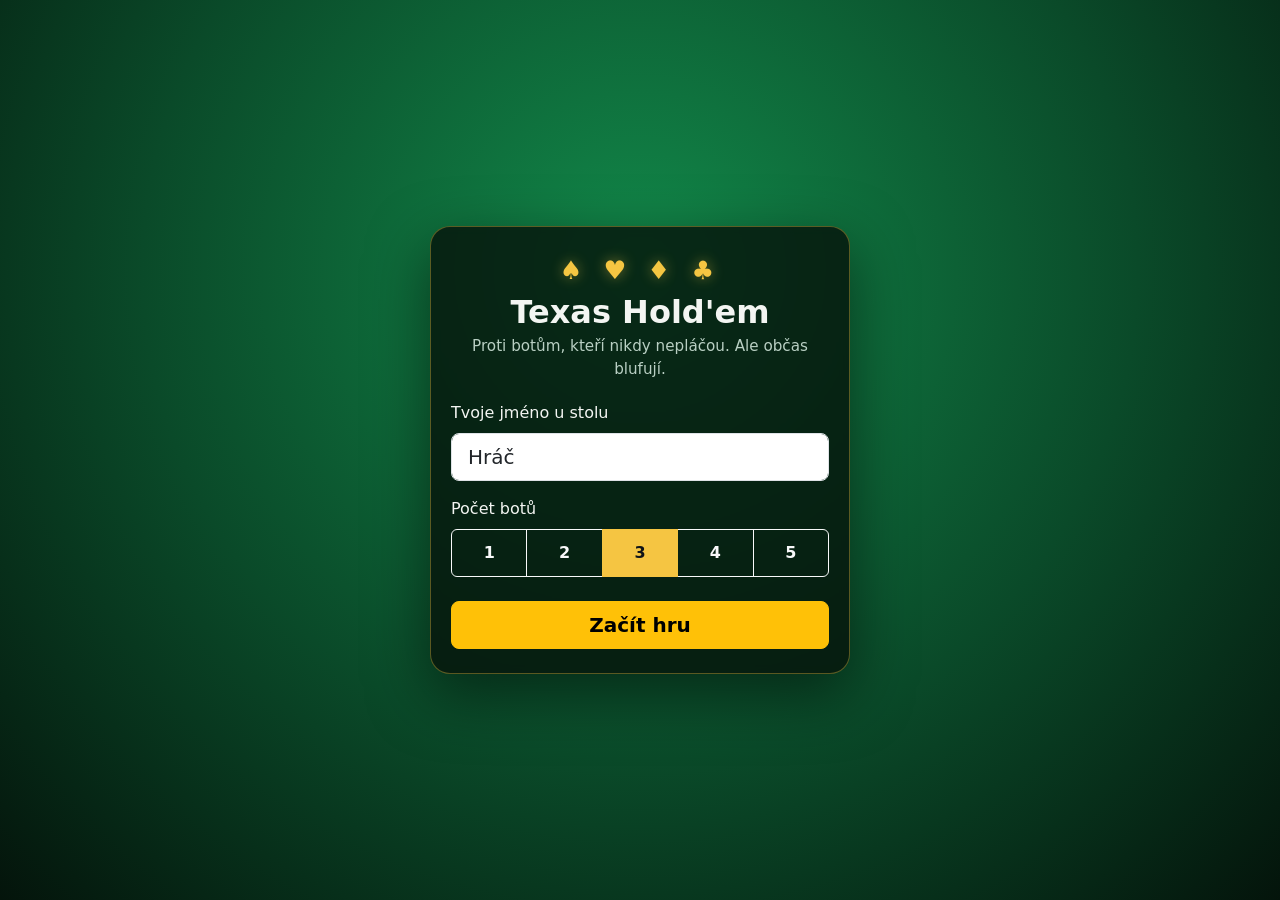
==== index.html @ 1b317df6 "UI: úvodní obrazovka, stůl, panel akcí, log, menu a statistiky Co-Authored-By: Claude Sonnet 5.5 <no" ====
<!doctype html>
<html lang="cs">
<head>
  <meta charset="utf-8">
  <meta name="viewport" content="width=device-width, initial-scale=1, viewport-fit=cover">
  <meta name="theme-color" content="#0b2a1c">
  <meta name="apple-mobile-web-app-capable" content="yes">
  <meta name="mobile-web-app-capable" content="yes">
  <meta name="apple-mobile-web-app-title" content="Poker">
  <meta name="apple-mobile-web-app-status-bar-style" content="black-translucent">
  <meta name="description" content="Texas Hold'em proti botům přímo v prohlížeči. Bez registrace, bez serveru.">
  <title>Poker – Texas Hold'em proti botům</title>
  <link rel="manifest" href="manifest.json">
  <link rel="icon" href="icons/icon.svg" type="image/svg+xml">
  <link rel="apple-touch-icon" href="icons/icon-180.png">
  <link rel="stylesheet" href="https://cdn.jsdelivr.net/npm/bootstrap@5.3.3/dist/css/bootstrap.min.css" crossorigin="anonymous">
  <link rel="stylesheet" href="css/style.css">
</head>
<body>
  <main id="screenStart" class="screen start-screen">
    <div class="start-card">
      <div class="start-logo" aria-hidden="true">♠ ♥ ♦ ♣</div>
      <h1>Texas Hold'em</h1>
      <p class="start-tagline">Proti botům, kteří nikdy nepláčou. Ale občas blufují.</p>

      <form id="startForm" autocomplete="off">
        <label for="playerName" class="form-label">Tvoje jméno u stolu</label>
        <input id="playerName" class="form-control form-control-lg mb-3" type="text" maxlength="16" placeholder="Hráč" enterkeyhint="done">

        <div class="form-label">Počet botů</div>
        <div id="botCountGroup" class="btn-group w-100 mb-4" role="group" aria-label="Počet botů"></div>

        <button type="submit" class="btn btn-warning btn-lg w-100 fw-bold">Začít hru</button>
        <button type="button" id="btnContinue" class="btn btn-outline-light btn-lg w-100 mt-2" hidden></button>
      </form>

      <div id="startStats" class="start-stats" hidden></div>
    </div>
  </main>

  <div id="screenGame" class="screen game-screen" hidden>
    <header class="topbar">
      <button id="btnMenu" class="btn btn-sm btn-outline-light" type="button" aria-label="Menu">☰ Menu</button>
      <div id="blindInfo" class="blind-info" aria-live="polite"></div>
      <button id="btnLog" class="btn btn-sm btn-outline-light d-lg-none" type="button">Log</button>
    </header>

    <div class="game-layout">
      <section class="table-column">
        <div id="tableArea" class="table-area" aria-label="Pokerový stůl"></div>
        <div id="ticker" class="ticker" aria-live="polite"></div>

        <section id="actionPanel" class="action-panel">
          <div id="banner" class="banner" hidden></div>
          <div id="panelStatus" class="panel-status"></div>
          <div id="raiseBox" class="raise-box" hidden>
            <div class="raise-presets">
              <button type="button" class="btn btn-sm btn-outline-light" data-preset="min">Min</button>
              <button type="button" class="btn btn-sm btn-outline-light" data-preset="half">½ potu</button>
              <button type="button" class="btn btn-sm btn-outline-light" data-preset="pot">Pot</button>
              <button type="button" class="btn btn-sm btn-outline-danger" data-preset="allin">All-in</button>
            </div>
            <div class="raise-slider-row">
              <button type="button" id="btnRaiseMinus" class="btn btn-outline-light btn-sm" aria-label="Méně">−</button>
              <input id="raiseSlider" class="form-range" type="range" min="0" max="100" step="1" value="0" aria-label="Výše sázky">
              <button type="button" id="btnRaisePlus" class="btn btn-outline-light btn-sm" aria-label="Více">+</button>
            </div>
          </div>
          <div id="actionButtons" class="action-buttons">
            <button type="button" id="btnFold" class="btn btn-danger">Složit</button>
            <button type="button" id="btnCall" class="btn btn-success">Čekat</button>
            <button type="button" id="btnRaise" class="btn btn-warning">Přihodit</button>
          </div>
          <button type="button" id="btnNext" class="btn btn-warning btn-lg w-100 fw-bold" hidden>Další ruka ▶</button>
        </section>
      </section>

      <aside id="logPanel" class="log-panel">
        <div class="log-head">
          <strong>Průběh hry</strong>
          <button type="button" id="btnLogClose" class="btn-close btn-close-white d-lg-none" aria-label="Zavřít"></button>
        </div>
        <ol id="logList" class="log-list"></ol>
      </aside>
    </div>
  </div>

  <div class="modal fade" id="menuModal" tabindex="-1" aria-labelledby="menuTitle" aria-hidden="true">
    <div class="modal-dialog modal-dialog-centered">
      <div class="modal-content poker-modal">
        <div class="modal-header">
          <h2 class="modal-title fs-5" id="menuTitle">Menu</h2>
          <button type="button" class="btn-close btn-close-white" data-bs-dismiss="modal" aria-label="Zavřít"></button>
        </div>
        <div class="modal-body">
          <h3 class="fs-6 text-uppercase text-secondary">Nastavení</h3>
          <div class="form-check form-switch mb-2">
            <input class="form-check-input" type="checkbox" id="optFast">
            <label class="form-check-label" for="optFast">Rychlejší boti (kratší přemýšlení)</label>
          </div>
          <div class="form-check form-switch mb-4">
            <input class="form-check-input" type="checkbox" id="optAutoNext">
            <label class="form-check-label" for="optAutoNext">Automaticky rozdat další ruku</label>
          </div>
          <h3 class="fs-6 text-uppercase text-secondary">Statistiky</h3>
          <dl id="statsList" class="stats-list"></dl>
        </div>
        <div class="modal-footer">
          <button type="button" id="btnNewGame" class="btn btn-warning fw-bold">Nová hra (jméno a boti)</button>
          <button type="button" class="btn btn-outline-light" data-bs-dismiss="modal">Zpět ke stolu</button>
        </div>
      </div>
    </div>
  </div>

  <div class="modal fade" id="endModal" tabindex="-1" aria-labelledby="endTitle" aria-hidden="true" data-bs-backdrop="static" data-bs-keyboard="false">
    <div class="modal-dialog modal-dialog-centered">
      <div class="modal-content poker-modal text-center">
        <div class="modal-body p-4">
          <div id="endEmoji" class="end-emoji" aria-hidden="true"></div>
          <h2 id="endTitle" class="fs-4"></h2>
          <p id="endText" class="mb-4"></p>
          <div class="d-grid gap-2">
            <button type="button" id="btnRebuy" class="btn btn-warning btn-lg fw-bold">Rebuy</button>
            <button type="button" id="btnEndNewGame" class="btn btn-outline-light">Nová hra</button>
          </div>
        </div>
      </div>
    </div>
  </div>

  <script src="https://cdn.jsdelivr.net/npm/bootstrap@5.3.3/dist/js/bootstrap.bundle.min.js" crossorigin="anonymous"></script>
  <script src="js/engine/deck.js"></script>
  <script src="js/engine/evaluator.js"></script>
  <script src="js/engine/pots.js"></script>
  <script src="js/engine/game.js"></script>
  <script src="js/engine/bots.js"></script>
  <script src="js/ui/dom.js"></script>
  <script src="js/ui/storage.js"></script>
  <script src="js/ui/messages.js"></script>
  <script src="js/ui/tableView.js"></script>
  <script src="js/ui/app.js"></script>
</body>
</html>
---- css/style.css ----
:root {
  --felt: #0f6b3b;
  --felt-dark: #0a4a29;
  --rail: #3b2314;
  --rail-light: #5a3820;
  --bg: #07130d;
  --gold: #f5c542;
  --ink: #101418;
  --panel: rgba(8, 20, 14, 0.92);
  --safe-bottom: env(safe-area-inset-bottom, 0px);
}

* { -webkit-tap-highlight-color: transparent; }

html, body {
  height: 100%;
  margin: 0;
  background: var(--bg);
  color: #f3f5f2;
  overscroll-behavior: none;
}

body { touch-action: manipulation; font-family: system-ui, -apple-system, "Segoe UI", Roboto, sans-serif; }

[hidden] { display: none !important; }

.screen { min-height: 100dvh; }

/* ---------- Úvodní obrazovka ---------- */
.start-screen {
  display: flex;
  align-items: center;
  justify-content: center;
  padding: 1rem;
  background: radial-gradient(ellipse at 50% 30%, #12894a 0%, var(--felt-dark) 55%, #04140b 100%);
}
.start-card {
  width: 100%;
  max-width: 420px;
  padding: 1.5rem 1.25rem;
  border-radius: 1.25rem;
  background: rgba(5, 18, 11, 0.8);
  border: 1px solid rgba(245, 197, 66, 0.35);
  box-shadow: 0 20px 60px rgba(0, 0, 0, 0.5);
  backdrop-filter: blur(4px);
}
.start-card h1 { font-size: 2rem; font-weight: 800; margin: 0; text-align: center; }
.start-logo { text-align: center; font-size: 1.6rem; letter-spacing: 0.4rem; color: var(--gold); margin-bottom: 0.25rem; }
.start-logo { text-shadow: 0 0 14px rgba(245, 197, 66, 0.45); }
.start-tagline { text-align: center; color: #b9cfc3; margin: 0.25rem 0 1.25rem; font-size: 0.95rem; }
.start-stats { margin-top: 1.25rem; padding-top: 1rem; border-top: 1px solid rgba(255, 255, 255, 0.12); font-size: 0.85rem; color: #b9cfc3; display: grid; grid-template-columns: repeat(3, 1fr); gap: 0.5rem; text-align: center; }
.start-stats strong { display: block; color: #fff; font-size: 1.05rem; }

#botCountGroup .btn { font-weight: 700; padding: 0.7rem 0; }
#botCountGroup .btn-check:checked + .btn { background: var(--gold); border-color: var(--gold); color: var(--ink); }

/* ---------- Herní obrazovka ---------- */
.game-screen {
  display: flex;
  flex-direction: column;
  height: 100dvh;
  min-height: 0;
  background: radial-gradient(ellipse at 50% 40%, #0c2a1c 0%, var(--bg) 70%);
}
.topbar {
  display: flex;
  align-items: center;
  justify-content: space-between;
  gap: 0.5rem;
  padding: calc(0.4rem + env(safe-area-inset-top, 0px)) 0.75rem 0.4rem;
  flex: 0 0 auto;
}
.blind-info { font-size: 0.8rem; color: #b9cfc3; text-align: center; flex: 1; }
.game-layout { display: flex; flex: 1 1 auto; min-height: 0; }
.table-column { flex: 1 1 auto; display: flex; flex-direction: column; min-width: 0; min-height: 0; }

.table-area {
  position: relative;
  flex: 1 1 auto;
  min-height: 300px;
  width: 100%;
  max-width: 980px;
  margin: 0 auto;
}
.felt {
  position: absolute;
  inset: 3% 3%;
  border-radius: 999px;
  background: radial-gradient(ellipse at 50% 45%, #14864a 0%, var(--felt) 45%, var(--felt-dark) 100%);
  border: 10px solid var(--rail);
  box-shadow: inset 0 0 0 2px var(--rail-light), inset 0 0 40px rgba(0, 0, 0, 0.45), 0 12px 30px rgba(0, 0, 0, 0.6);
}

.table-center {
  position: absolute;
  left: 50%;
  top: 47%;
  transform: translate(-50%, -50%);
  display: flex;
  flex-direction: column;
  align-items: center;
  gap: 0.5rem;
  z-index: 2;
  width: 100%;
  pointer-events: none;
}
.pot {
  display: inline-flex;
  align-items: center;
  gap: 0.4rem;
  padding: 0.2rem 0.7rem;
  border-radius: 999px;
  background: rgba(0, 0, 0, 0.45);
  font-size: 0.85rem;
  transition: opacity 0.2s;
}
.pot.empty { opacity: 0.45; }
.pot-value { color: var(--gold); font-size: 1rem; }
.pot-chip, .bet-chip::before {
  content: "";
  display: inline-block;
  width: 14px;
  height: 14px;
  border-radius: 50%;
  background: radial-gradient(circle, #fff 0 22%, #d63a3a 24% 60%, #fff 62% 70%, #b32424 72%);
  box-shadow: 0 1px 2px rgba(0, 0, 0, 0.6);
  flex: 0 0 auto;
}
.community { display: flex; gap: 0.3rem; justify-content: center; }
.community-slot { border-radius: 6px; }

/* ---------- Karty ---------- */
.pcard {
  --cw: 40px;
  position: relative;
  display: inline-block;
  width: var(--cw);
  height: calc(var(--cw) * 1.4);
  perspective: 700px;
  font-size: calc(var(--cw) * 0.36);
  line-height: 1;
  flex: 0 0 auto;
}
.pcard.sm { --cw: 30px; }
.pcard.md { --cw: 42px; }
.pcard.lg { --cw: 56px; }
.pcard.empty { visibility: hidden; }
.community-slot .pcard.empty { visibility: visible; }
.community-slot .pcard.empty .pcard-inner { display: none; }
.community-slot .pcard.empty {
  border: 1px dashed rgba(255, 255, 255, 0.2);
  border-radius: calc(var(--cw) * 0.12);
}
.pcard-inner {
  position: absolute;
  inset: 0;
  transform-style: preserve-3d;
  transition: transform 0.5s cubic-bezier(0.3, 0.7, 0.2, 1);
}
.pcard.faceup .pcard-inner { transform: rotateY(180deg); }
.pcard-face, .pcard-back {
  position: absolute;
  inset: 0;
  backface-visibility: hidden;
  -webkit-backface-visibility: hidden;
  border-radius: calc(var(--cw) * 0.12);
  box-shadow: 0 2px 5px rgba(0, 0, 0, 0.55);
}
.pcard-back {
  background:
    radial-gradient(circle at 50% 50%, rgba(255, 255, 255, 0.85) 0 8%, transparent 9%),
    repeating-linear-gradient(45deg, #1d4ed8 0 4px, #1e3a8a 4px 8px);
  border: calc(var(--cw) * 0.07) solid #fff;
}
.pcard-face {
  transform: rotateY(180deg);
  background: #fdfdfb;
  color: #111;
  font-weight: 800;
}
.pcard-face.red { color: #c81e1e; }
.pcard-face .cr { position: absolute; left: 10%; top: 6%; font-size: 1em; }
.pcard-face .cs { position: absolute; left: 10%; top: 31%; font-size: 0.85em; }
.pcard-face .cc { position: absolute; right: 8%; bottom: 3%; font-size: 1.9em; line-height: 1; }
.pcard.dealt { animation: dealIn 0.45s cubic-bezier(0.2, 0.8, 0.3, 1) backwards; }
@keyframes dealIn {
  from { transform: translate(0, -90px) scale(0.5) rotate(-12deg); opacity: 0; }
  to { transform: none; opacity: 1; }
}
.pcard { transition: opacity 0.3s, filter 0.3s; }
.pcard.win-card { filter: drop-shadow(0 0 6px var(--gold)); }
.pcard.dim-card { opacity: 0.45; filter: grayscale(0.4); }

/* ---------- Místa u stolu ---------- */
.seat {
  position: absolute;
  transform: translate(-50%, -50%);
  display: flex;
  flex-direction: column;
  align-items: center;
  gap: 3px;
  z-index: 3;
  width: 86px;
  transition: opacity 0.3s;
}
.seat.upper { flex-direction: column-reverse; }
.seat.human { width: 150px; }
.seat-cards { display: flex; gap: 2px; justify-content: center; min-height: 0; }
.seat.human .seat-cards { gap: 4px; }
.seat.human .pcard:first-child { transform: rotate(-5deg); }
.seat.human .pcard:last-child { transform: rotate(5deg); }
.seat.no-cards .seat-cards { height: 0; overflow: hidden; }
.seat-pill {
  position: relative;
  display: flex;
  align-items: center;
  gap: 5px;
  padding: 3px 8px 3px 3px;
  border-radius: 999px;
  background: var(--panel);
  border: 2px solid rgba(255, 255, 255, 0.18);
  max-width: 100%;
  min-width: 0;
}
.seat.human .seat-pill { border-color: rgba(245, 197, 66, 0.6); }
.avatar {
  width: 30px;
  height: 30px;
  border-radius: 50%;
  display: grid;
  place-items: center;
  font-size: 1.05rem;
  background: #1c3a2a;
  flex: 0 0 auto;
}
.seat-text { min-width: 0; line-height: 1.15; }
.seat-name { font-size: 0.72rem; font-weight: 700; white-space: nowrap; overflow: hidden; text-overflow: ellipsis; max-width: 62px; }
.seat.human .seat-name { max-width: 100px; }
.seat-stack { font-size: 0.72rem; color: var(--gold); font-weight: 700; }
.seat-tag {
  position: absolute;
  right: -4px;
  top: -9px;
  font-size: 0.55rem;
  font-weight: 800;
  padding: 1px 5px;
  border-radius: 999px;
  background: #d63a3a;
  color: #fff;
  letter-spacing: 0.03em;
}
.dealer-btn {
  position: absolute;
  right: 4px;
  top: 38px;
  width: 20px;
  height: 20px;
  border-radius: 50%;
  background: #fff;
  color: #111;
  font-weight: 800;
  font-size: 0.7rem;
  display: grid;
  place-items: center;
  box-shadow: 0 1px 4px rgba(0, 0, 0, 0.7);
  z-index: 4;
}
.seat.upper .dealer-btn { top: auto; bottom: 38px; }
.blind-tag {
  position: absolute;
  left: 4px;
  top: 38px;
  font-size: 0.55rem;
  font-weight: 800;
  padding: 1px 4px;
  border-radius: 4px;
  background: rgba(255, 255, 255, 0.85);
  color: #111;
}
.seat.upper .blind-tag { top: auto; bottom: 38px; }
.seat.folded { opacity: 0.5; }
.seat.out { opacity: 0.35; filter: grayscale(1); }
.seat.active .seat-pill {
  border-color: var(--gold);
  animation: pulse 1.1s ease-in-out infinite;
}
.seat.winner .seat-pill { border-color: #4ade80; box-shadow: 0 0 16px rgba(74, 222, 128, 0.8); }
@keyframes pulse {
  0%, 100% { box-shadow: 0 0 0 0 rgba(245, 197, 66, 0.7), 0 0 10px rgba(245, 197, 66, 0.5); }
  50% { box-shadow: 0 0 0 5px rgba(245, 197, 66, 0), 0 0 22px rgba(245, 197, 66, 0.9); }
}

.bet-chip {
  position: absolute;
  transform: translate(-50%, -50%);
  display: flex;
  align-items: center;
  gap: 4px;
  padding: 2px 8px 2px 4px;
  border-radius: 999px;
  background: rgba(0, 0, 0, 0.55);
  font-size: 0.72rem;
  z-index: 2;
  white-space: nowrap;
}
.bet-act { font-weight: 700; color: #cde7d8; text-transform: uppercase; font-size: 0.6rem; letter-spacing: 0.04em; }
.bet-amt { font-weight: 800; color: #fff; }
.bet-chip.only-label::before { display: none; }
.bet-chip.only-label { padding: 2px 8px; }
.bet-chip.is-fold { opacity: 0.6; }

.banner {
  text-align: center;
  padding: 0.5rem 0.8rem;
  margin-bottom: 0.5rem;
  border-radius: 0.9rem;
  background: rgba(5, 15, 10, 0.93);
  border: 2px solid var(--gold);
  animation: bannerIn 0.35s ease-out;
}
.banner.win { border-color: #4ade80; }
.banner.lose { border-color: #f87171; }
.banner-title { font-size: 1.05rem; font-weight: 800; }
.banner-detail { font-size: 0.85rem; color: var(--gold); margin-top: 2px; }
.banner-note { font-size: 0.8rem; color: #cfe0d6; margin-top: 4px; font-style: italic; }
@keyframes bannerIn { from { opacity: 0; transform: translateY(8px); } to { opacity: 1; transform: none; } }

/* ---------- Ticker a panel akcí ---------- */
.ticker {
  min-height: 1.6rem;
  padding: 0 0.75rem;
  text-align: center;
  font-size: 0.82rem;
  color: #b9cfc3;
  overflow: hidden;
  white-space: nowrap;
  text-overflow: ellipsis;
  flex: 0 0 auto;
}
.action-panel {
  flex: 0 0 auto;
  padding: 0.5rem 0.75rem calc(0.75rem + var(--safe-bottom));
  background: linear-gradient(to top, #04100a, rgba(4, 16, 10, 0.85));
  border-top: 1px solid rgba(255, 255, 255, 0.08);
  width: 100%;
  max-width: 980px;
  margin: 0 auto;
}
.panel-status { font-size: 0.82rem; min-height: 1.3rem; margin-bottom: 0.35rem; text-align: center; color: #cfe0d6; }
.panel-status .hint { color: var(--gold); font-weight: 700; }
.action-buttons { display: grid; grid-template-columns: 1fr 1.4fr 1.2fr; gap: 0.5rem; }
.action-buttons .btn { padding: 0.85rem 0.25rem; font-weight: 800; font-size: 1rem; line-height: 1.15; }
.action-buttons .btn:disabled { opacity: 0.35; }
.action-panel.waiting .action-buttons { opacity: 0.4; pointer-events: none; }
.raise-box { margin-bottom: 0.5rem; padding: 0.5rem; border-radius: 0.75rem; background: rgba(255, 255, 255, 0.06); }
.raise-presets { display: grid; grid-template-columns: repeat(4, 1fr); gap: 0.4rem; margin-bottom: 0.4rem; }
.raise-slider-row { display: flex; align-items: center; gap: 0.5rem; }
.raise-slider-row .form-range { flex: 1; }
.raise-slider-row .btn { width: 2.4rem; }

/* ---------- Log ---------- */
.log-panel {
  position: fixed;
  left: 0;
  right: 0;
  bottom: 0;
  max-height: 60dvh;
  display: flex;
  flex-direction: column;
  background: var(--panel);
  border-top: 2px solid var(--gold);
  border-radius: 1rem 1rem 0 0;
  z-index: 20;
  transform: translateY(105%);
  transition: transform 0.25s ease;
  padding-bottom: var(--safe-bottom);
}
.log-panel.open { transform: none; }
.log-head { display: flex; justify-content: space-between; align-items: center; padding: 0.6rem 0.9rem; border-bottom: 1px solid rgba(255, 255, 255, 0.1); }
.log-list { list-style: none; margin: 0; padding: 0.5rem 0.9rem 0.9rem; overflow-y: auto; font-size: 0.82rem; display: flex; flex-direction: column; gap: 0.2rem; }
.log-list li { color: #cfe0d6; }
.log-list li.street { color: #fff; font-weight: 700; }
.log-list li.hand { color: var(--gold); font-weight: 700; margin-top: 0.4rem; border-top: 1px solid rgba(255, 255, 255, 0.1); padding-top: 0.4rem; }
.log-list li.result { color: #4ade80; font-weight: 700; }
.log-list li.humor { color: #9db8a8; font-style: italic; }

/* ---------- Modaly ---------- */
.poker-modal { background: #0c1f15; color: #f3f5f2; border: 1px solid rgba(245, 197, 66, 0.4); }
.poker-modal .modal-header, .poker-modal .modal-footer { border-color: rgba(255, 255, 255, 0.1); }
.stats-list { display: grid; grid-template-columns: 1fr auto; gap: 0.25rem 1rem; margin: 0; font-size: 0.9rem; }
.stats-list dt { font-weight: 400; color: #b9cfc3; }
.stats-list dd { margin: 0; font-weight: 700; text-align: right; }
.end-emoji { font-size: 3rem; }

/* ---------- Desktop ---------- */
@media (min-width: 768px) {
  .pcard.sm { --cw: 40px; }
  .pcard.md { --cw: 62px; }
  .pcard.lg { --cw: 78px; }
  .seat { width: 120px; }
  .seat.human { width: 200px; }
  .avatar { width: 38px; height: 38px; font-size: 1.3rem; }
  .seat-name { font-size: 0.85rem; max-width: 90px; }
  .seat-stack { font-size: 0.85rem; }
  .dealer-btn, .blind-tag { top: 46px; }
  .seat.upper .dealer-btn, .seat.upper .blind-tag { top: auto; bottom: 46px; }
  .bet-chip { font-size: 0.85rem; }
  .table-area { min-height: 480px; }
  .felt { inset: 4% 2%; border-width: 14px; }
}

@media (min-width: 992px) {
  .log-panel {
    position: static;
    transform: none;
    width: 300px;
    max-height: none;
    border: 0;
    border-left: 1px solid rgba(255, 255, 255, 0.1);
    border-radius: 0;
    flex: 0 0 300px;
  }
  .log-list { flex: 1; }
}

@media (max-height: 700px) and (max-width: 767px) {
  .pcard.lg { --cw: 48px; }
  .pcard.md { --cw: 36px; }
  .action-buttons .btn { padding: 0.65rem 0.25rem; }
}

@media (prefers-reduced-motion: reduce) {
  .pcard-inner { transition-duration: 0.01s; }
  .pcard.dealt, .banner, .seat.active .seat-pill { animation: none; }
}

.action-buttons.two { grid-template-columns: 1fr 1.6fr; }
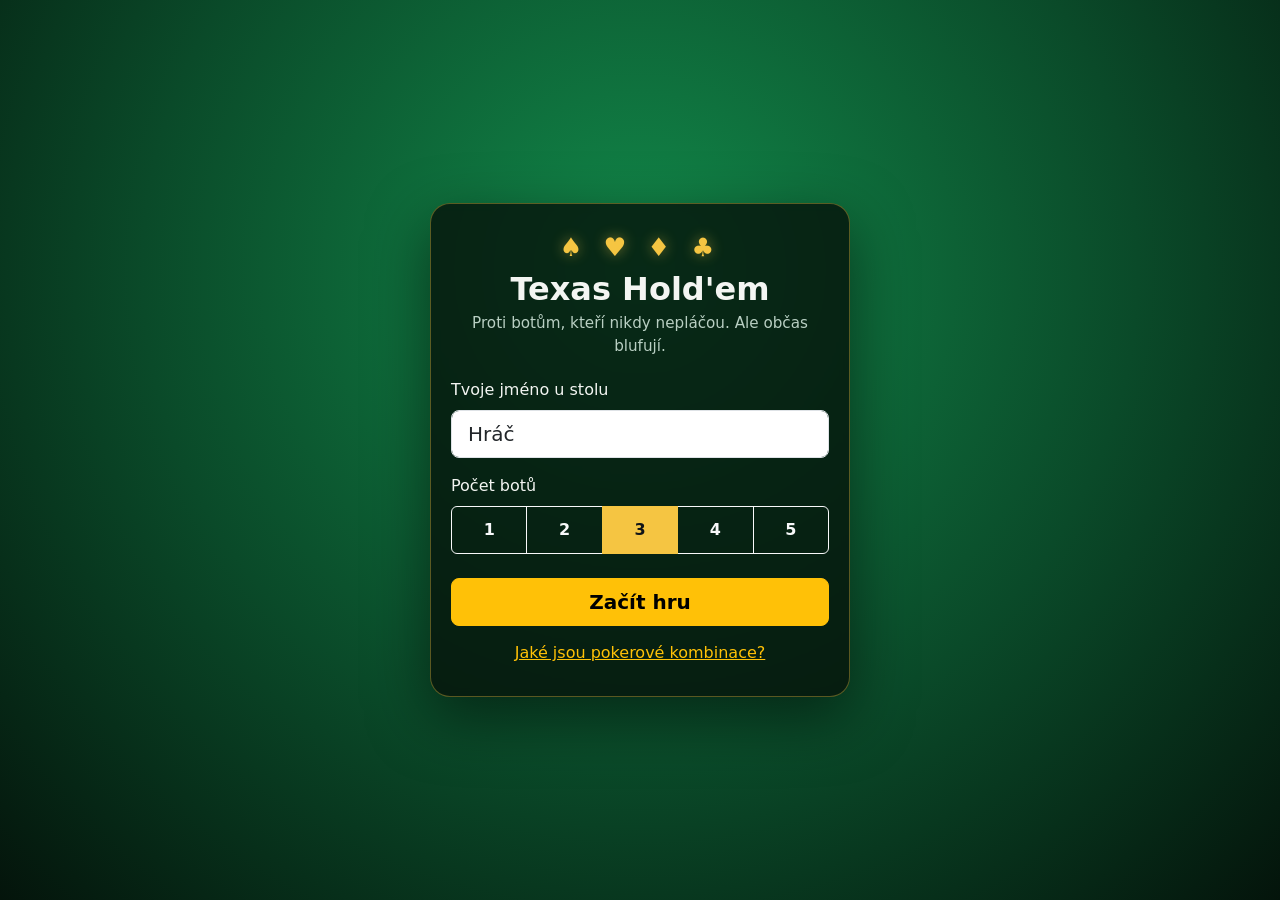
==== commit 8b5dae13: "Nápověda ke kombinacím a názvy kombinací na konci ruky Co-Authored-By: Claude Sonnet 5.5 <noreply@an" ====
--- a/index.html
+++ b/index.html
@@ -32,6 +32,7 @@
 
         <button type="submit" class="btn btn-warning btn-lg w-100 fw-bold">Začít hru</button>
         <button type="button" id="btnContinue" class="btn btn-outline-light btn-lg w-100 mt-2" hidden></button>
+        <button type="button" id="btnHelpStart" class="btn btn-link text-warning w-100 mt-2">Jaké jsou pokerové kombinace?</button>
       </form>
 
       <div id="startStats" class="start-stats" hidden></div>
@@ -40,7 +41,10 @@
 
   <div id="screenGame" class="screen game-screen" hidden>
     <header class="topbar">
-      <button id="btnMenu" class="btn btn-sm btn-outline-light" type="button" aria-label="Menu">☰ Menu</button>
+      <div class="topbar-left">
+        <button id="btnMenu" class="btn btn-sm btn-outline-light" type="button" aria-label="Menu">☰ Menu</button>
+        <button id="btnHelp" class="btn btn-sm btn-outline-warning" type="button" aria-label="Nápověda ke kombinacím">? Kombinace</button>
+      </div>
       <div id="blindInfo" class="blind-info" aria-live="polite"></div>
       <button id="btnLog" class="btn btn-sm btn-outline-light d-lg-none" type="button">Log</button>
     </header>
@@ -113,6 +117,26 @@
     </div>
   </div>
 
+  <div class="modal fade" id="helpModal" tabindex="-1" aria-labelledby="helpTitle" aria-hidden="true">
+    <div class="modal-dialog modal-dialog-centered modal-dialog-scrollable">
+      <div class="modal-content poker-modal">
+        <div class="modal-header">
+          <h2 class="modal-title fs-5" id="helpTitle">Pokerové kombinace</h2>
+          <button type="button" class="btn-close btn-close-white" data-bs-dismiss="modal" aria-label="Zavřít"></button>
+        </div>
+        <div class="modal-body">
+          <p class="text-secondary small mb-2">Od nejsilnější po nejslabší:</p>
+          <ol id="helpList" class="help-list"></ol>
+          <h3 class="fs-6 text-uppercase text-secondary mt-3">Pravidla navíc</h3>
+          <ul id="helpRules" class="small"></ul>
+        </div>
+        <div class="modal-footer">
+          <button type="button" class="btn btn-warning fw-bold w-100" data-bs-dismiss="modal">Rozumím</button>
+        </div>
+      </div>
+    </div>
+  </div>
+
   <div class="modal fade" id="endModal" tabindex="-1" aria-labelledby="endTitle" aria-hidden="true" data-bs-backdrop="static" data-bs-keyboard="false">
     <div class="modal-dialog modal-dialog-centered">
       <div class="modal-content poker-modal text-center">
@@ -139,6 +163,7 @@
   <script src="js/ui/storage.js"></script>
   <script src="js/ui/messages.js"></script>
   <script src="js/ui/tableView.js"></script>
+  <script src="js/ui/help.js"></script>
   <script src="js/ui/app.js"></script>
 </body>
 </html>
--- a/css/style.css
+++ b/css/style.css
@@ -435,3 +435,38 @@
 }
 
 .action-buttons.two { grid-template-columns: 1fr 1.6fr; }
+
+.topbar-left { display: flex; gap: 0.4rem; }
+.seat-hand {
+  position: absolute;
+  left: 50%;
+  top: 100%;
+  transform: translateX(-50%);
+  margin-top: 2px;
+  max-width: 120px;
+  padding: 1px 7px;
+  border-radius: 999px;
+  background: rgba(0, 0, 0, 0.75);
+  color: #e9f2ec;
+  font-size: 0.65rem;
+  font-weight: 700;
+  line-height: 1.25;
+  text-align: center;
+  white-space: nowrap;
+  z-index: 5;
+}
+.seat.upper .seat-hand { top: auto; bottom: 100%; margin: 0 0 2px; }
+.seat-hand.winning { background: #15803d; color: #fff; }
+.seat.folded .seat-hand { display: none; }
+@media (min-width: 768px) { .seat-hand { font-size: 0.78rem; max-width: 170px; } }
+
+.help-list { list-style: none; margin: 0; padding: 0; display: flex; flex-direction: column; gap: 0.5rem; }
+.help-row { display: flex; gap: 0.7rem; padding: 0.55rem 0.6rem; border-radius: 0.7rem; background: rgba(255, 255, 255, 0.05); border: 1px solid transparent; }
+.help-row.current { border-color: var(--gold); background: rgba(245, 197, 66, 0.12); }
+.help-rank { flex: 0 0 1.6rem; height: 1.6rem; border-radius: 50%; background: var(--gold); color: var(--ink); font-weight: 800; font-size: 0.8rem; display: grid; place-items: center; }
+.help-body { min-width: 0; }
+.help-name { font-weight: 800; }
+.help-badge { margin-left: 0.5rem; font-size: 0.65rem; background: var(--gold); color: var(--ink); padding: 1px 6px; border-radius: 999px; vertical-align: middle; }
+.help-text { font-size: 0.8rem; color: #b9cfc3; margin-bottom: 0.35rem; }
+.help-cards { display: flex; gap: 3px; }
+.help-cards .pcard { --cw: 34px; }
